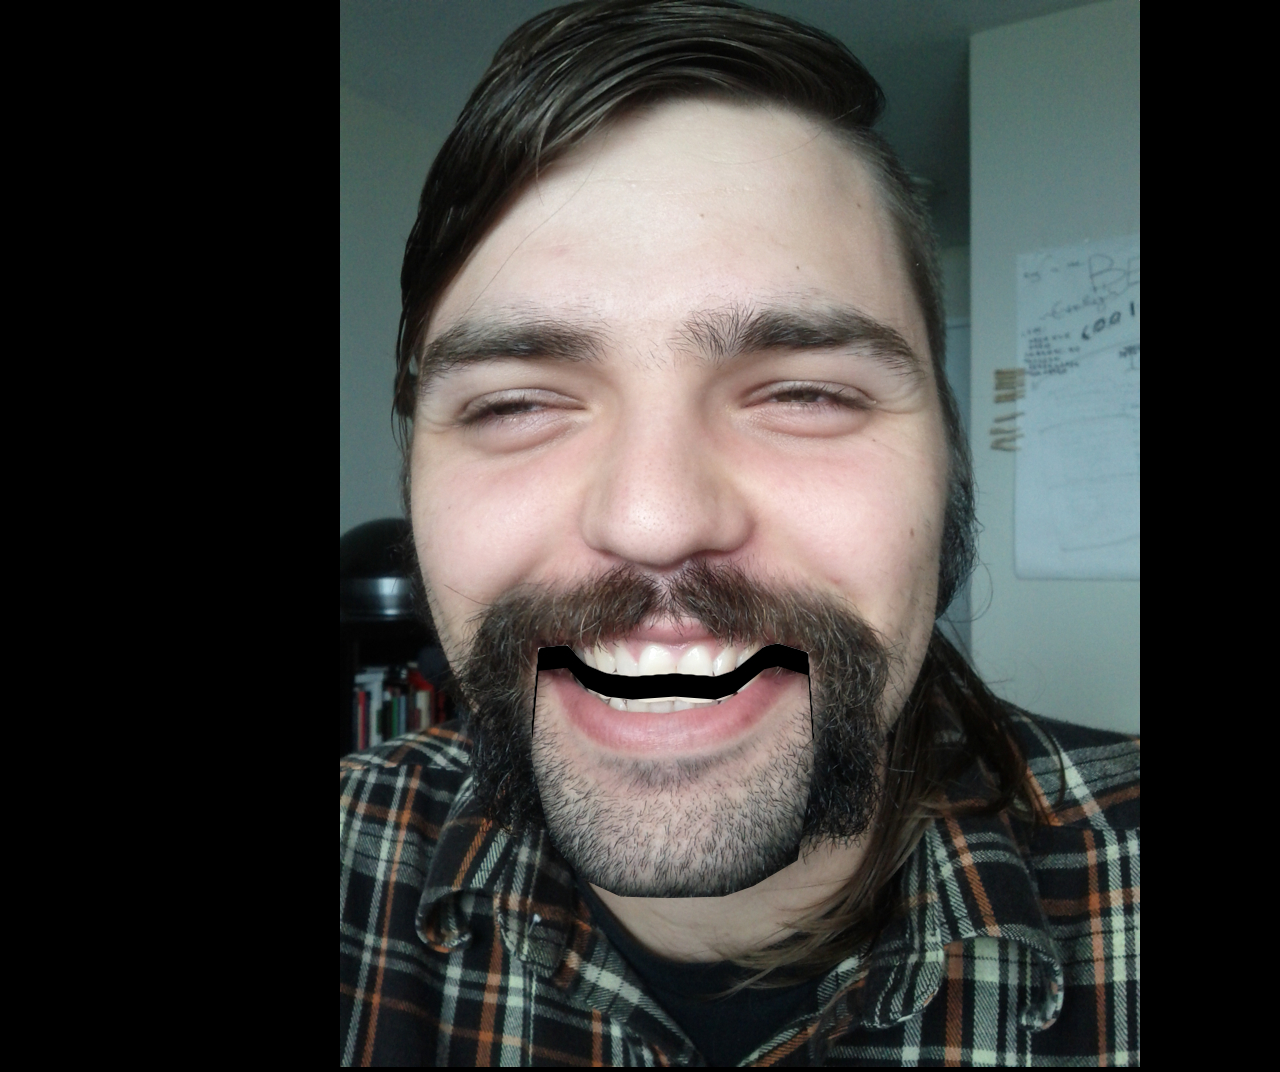
==== a.html @ 0d5db928 "BIG IMPROVEMENTS" ====
<!doctype html>
<html>
  <head>
    <title>Motion Frontier Films</title>
    <style>
      body {
        background: black;
        color: white;
        width: 600px;
        margin: 0 auto;
        font-size: 20px;
        text-align: center;
        font-family: 'Georgia'
      }
      h1 {
        padding-bottom: 30px;
      }
      #face { 
        position: relative;
      }
      #mouth {
        position: absolute;
        top: 642px;
        left: 190px;
      }
      #words {
        position: absolute;
        color: #fff;
        top: 704px;
        left: 214px;
        font-family: 'Comic Sans MS';
        opacity: 0;

      }
    </style>
  </head>
  <body>
    <div id="face">
    <img src="face1.jpg" />
    <img src="mouth.png" id="mouth" />
    <div id="words">
      Leigh's magical website of <br>weiners and dongs
    </div>
    </div>
    <script src="http://ajax.googleapis.com/ajax/libs/jquery/1.7.1/jquery.min.js"></script>
    <script type="text/javascript">
      $('#mouth').animate({
        top: '+=180'
      }, 3000, function(){
        $('#words').animate({
          opacity: '1.0'
        }, 500, function(){
        })
      });
      
    </script>
  </body>
</html>
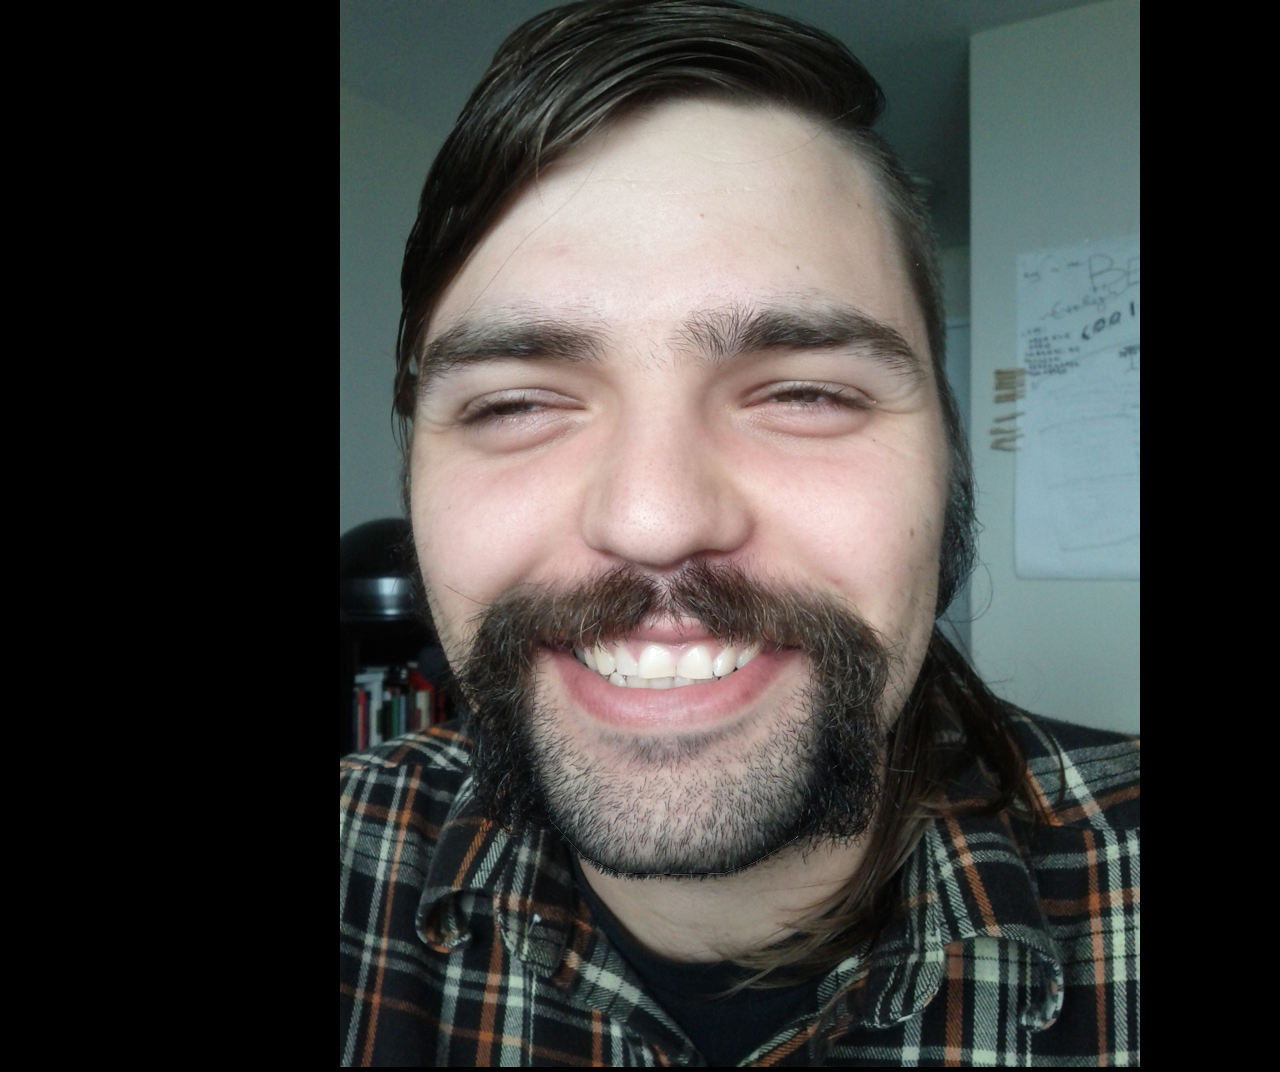
==== commit db25f7b3: "little fix" ====
--- a/a.html
+++ b/a.html
@@ -44,14 +44,18 @@
     </div>
     <script src="http://ajax.googleapis.com/ajax/libs/jquery/1.7.1/jquery.min.js"></script>
     <script type="text/javascript">
-      $('#mouth').animate({
-        top: '+=180'
-      }, 3000, function(){
-        $('#words').animate({
-          opacity: '1.0'
-        }, 500, function(){
-        })
-      });
+      
+      function awesome(){ 
+        $('#mouth').animate({
+          top: '+=180'
+        }, 3000, function(){
+          $('#words').animate({
+            opacity: '1.0'
+          }, 500, function(){
+          })
+        });
+      }
+      setTimeout('awesome()', 1500);
       
     </script>
   </body>
